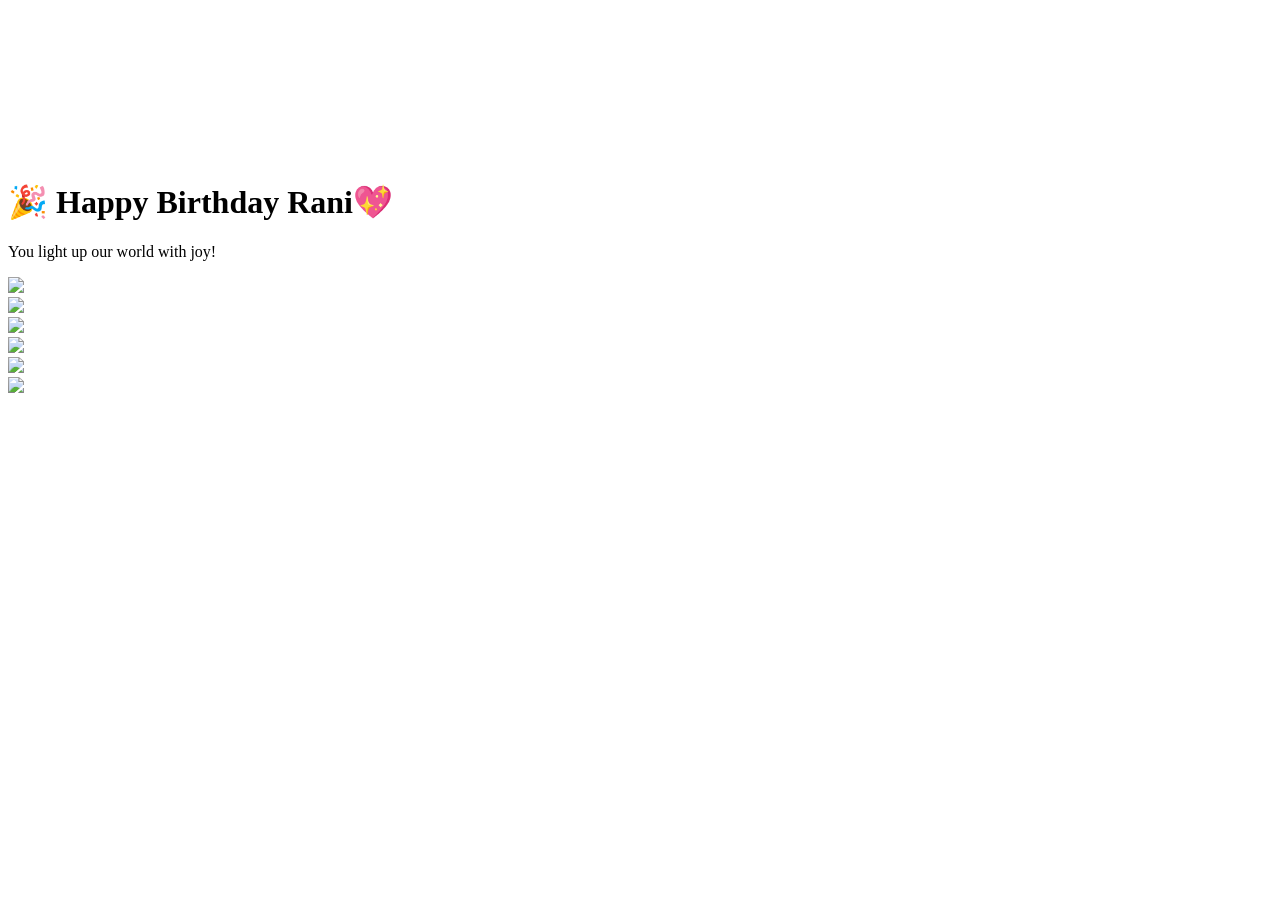
==== index.html @ 663212c4 "Create index.html" ====
<!DOCTYPE html>
<html lang="en">

<head>
  <meta charset="UTF-8" />
  <title>Happy Birthday Rani 🎂</title>
  <link rel="stylesheet" href="style.css" />
</head>

<body>
  <canvas id="confetti-canvas"></canvas>
  <div id="bg-layer"></div>

  <div class="birthday-banner">
    <h1>🎉 Happy Birthday Rani💖</h1>
    <p>You light up our world with joy!</p>
  </div>

  <div class="scene" id="scene">
    <div class="cube" id="cube">
      <div class="face front"><img src="images/image1.jpg" /></div>
      <div class="face back"><img src="images/image2.jpg" /></div>
      <div class="face right"><img src="images/image3.jpg" /></div>
      <div class="face left"><img src="images/image4.jpg" /></div>
      <div class="face top"><img src="images/image5.jpg" /></div>
      <div class="face bottom"><img src="images/image6.jpg" /></div>
    </div>
  </div>

  <script src="script.js"></script>
</body>

</html>
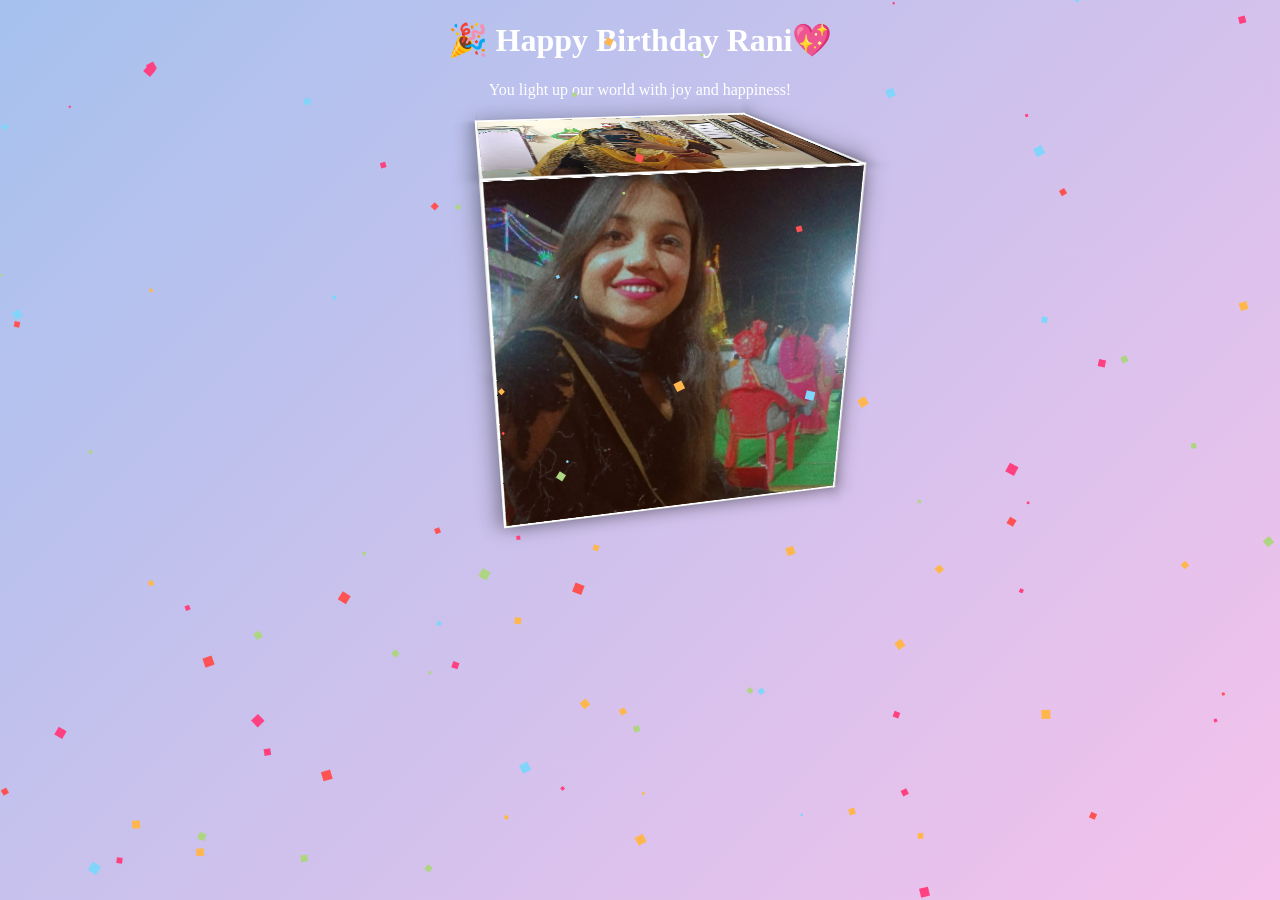
==== commit a63ccb98: "css changes" ====
--- a/index.html
+++ b/index.html
@@ -13,7 +13,7 @@
 
   <div class="birthday-banner">
     <h1>🎉 Happy Birthday Rani💖</h1>
-    <p>You light up our world with joy!</p>
+    <p>You light up our world with joy and happiness!</p>
   </div>
 
   <div class="scene" id="scene">
--- a/style.css
+++ b/style.css
@@ -0,0 +1,149 @@
+body {
+  margin: 0;
+  padding: 0;
+  overflow: hidden;
+  font-family: 'Comic Sans MS', cursive;
+  color: #fff;
+  text-align: center;
+  background: linear-gradient(-45deg, #ff9a9e, #fad0c4, #fbc2eb, #a6c1ee);
+  background-size: 400% 400%;
+  /* animation: gradientMove 15s ease infinite; */
+}
+
+@keyframes gradientMove {
+  0% {
+    background-position: 0% 50%;
+  }
+
+  50% {
+    background-position: 100% 50%;
+  }
+
+  100% {
+    background-position: 0% 50%;
+  }
+}
+
+.birthday-banner {
+  margin: 20px auto;
+  color: #fff;
+  animation: fadeIn 2s ease;
+}
+
+.scene {
+  width: 300px;
+  height: 300px;
+  margin: 40px auto;
+  perspective: 800px;
+  cursor: grab;
+}
+
+.cube {
+  width: 100%;
+  height: 100%;
+  position: relative;
+  transform-style: preserve-3d;
+  transition: none;
+  /* no snapping — just smooth JS rotation */
+}
+
+
+.face {
+  position: absolute;
+  width: 300px;
+  height: 300px;
+  border: 2px solid #fff;
+  background: #fff;
+  box-shadow: 0 0 20px rgba(0, 0, 0, 0.3);
+}
+
+.face img {
+  width: 100%;
+  height: 100%;
+  object-fit: cover;
+}
+
+.front {
+  transform: rotateY(0deg) translateZ(150px);
+}
+
+.back {
+  transform: rotateY(180deg) translateZ(150px);
+}
+
+.right {
+  transform: rotateY(90deg) translateZ(150px);
+}
+
+.left {
+  transform: rotateY(-90deg) translateZ(150px);
+}
+
+.top {
+  transform: rotateX(90deg) translateZ(150px);
+}
+
+.bottom {
+  transform: rotateX(-90deg) translateZ(150px);
+}
+
+#confetti-canvas {
+  position: fixed;
+  top: 0;
+  left: 0;
+  pointer-events: none;
+  width: 100%;
+  height: 100%;
+  z-index: 999;
+}
+
+
+@keyframes fadeIn {
+  from {
+    opacity: 0;
+    transform: translateY(-20px);
+  }
+
+  to {
+    opacity: 1;
+    transform: translateY(0);
+  }
+}
+
+@keyframes spin {
+  from {
+    transform: rotateX(-20deg) rotateY(0deg);
+  }
+
+  to {
+    transform: rotateX(-20deg) rotateY(360deg);
+  }
+}
+
+#bg-layer {
+  position: fixed;
+  top: 0;
+  left: 0;
+  z-index: -1;
+  width: 100%;
+  height: 100%;
+  background-size: cover;
+  background-position: center;
+  transition: background-image 1s ease-in-out;
+  animation: zoomIn 10s ease-in-out infinite;
+  filter: brightness(0.8);
+}
+
+@keyframes zoomIn {
+  0% {
+    transform: scale(1);
+  }
+
+  50% {
+    transform: scale(1.05);
+  }
+
+  100% {
+    transform: scale(1);
+  }
+}
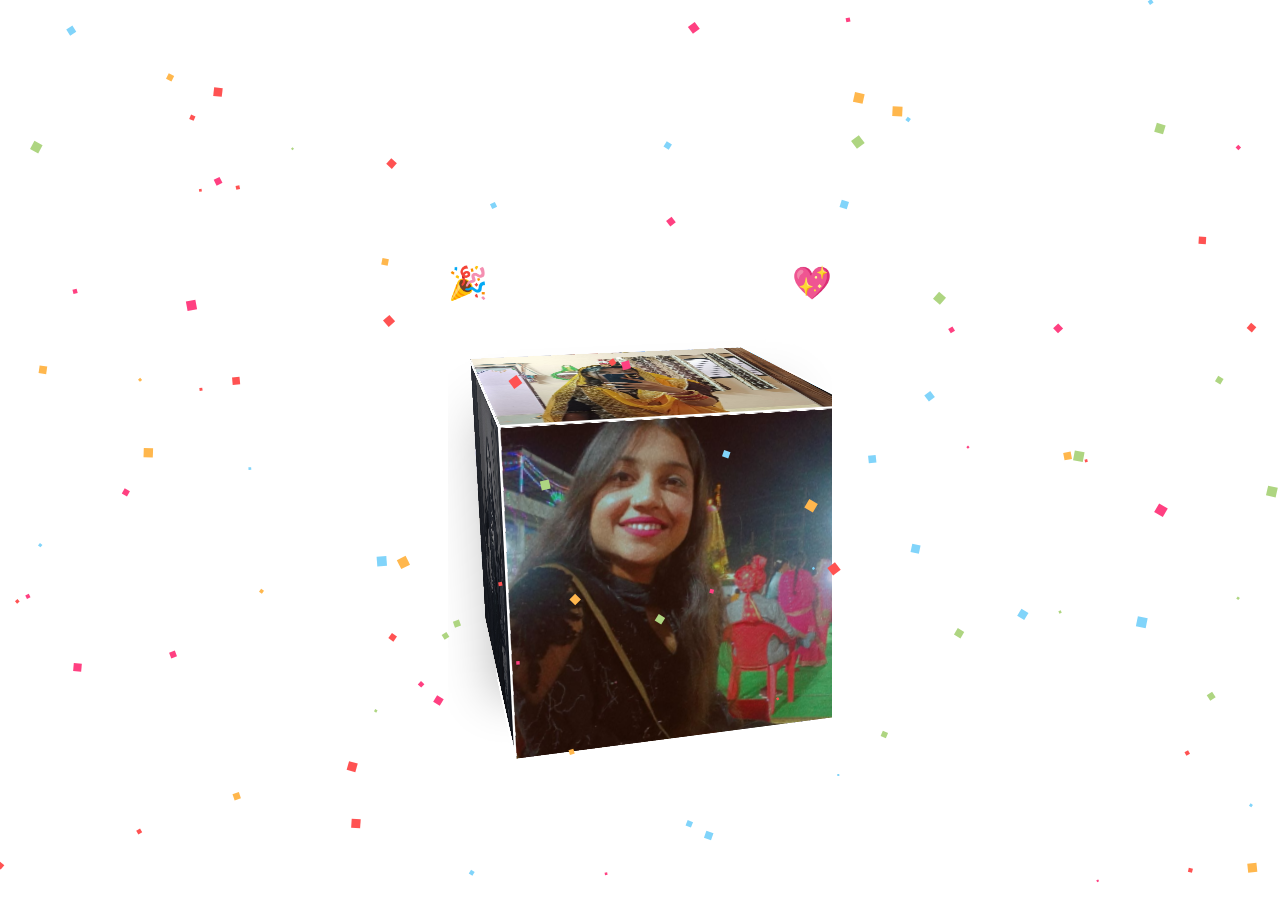
==== commit b7d9ef04: "css changed" ====
--- a/index.html
+++ b/index.html
@@ -2,6 +2,7 @@
 <html lang="en">
 
 <head>
+  <meta name="viewport" content="width=device-width, initial-scale=1.0">
   <meta charset="UTF-8" />
   <title>Happy Birthday Rani 🎂</title>
   <link rel="stylesheet" href="style.css" />
--- a/style.css
+++ b/style.css
@@ -1,60 +1,48 @@
-body {
+/* ========== Global Styles ========== */
+html, body {
   margin: 0;
   padding: 0;
+  height: 100%;
   overflow: hidden;
   font-family: 'Comic Sans MS', cursive;
   color: #fff;
   text-align: center;
-  background: linear-gradient(-45deg, #ff9a9e, #fad0c4, #fbc2eb, #a6c1ee);
-  background-size: 400% 400%;
-  /* animation: gradientMove 15s ease infinite; */
+  /* ❌ REMOVE or COMMENT THIS OUT ↓ */
+  /* background: linear-gradient(-45deg, #ff9a9e, #fad0c4, #fbc2eb, #a6c1ee);
+     background-size: 400% 400%; */
+  display: flex;
+  flex-direction: column;
+  align-items: center;
+  justify-content: center;
 }
 
-@keyframes gradientMove {
-  0% {
-    background-position: 0% 50%;
-  }
 
-  50% {
-    background-position: 100% 50%;
-  }
-
-  100% {
-    background-position: 0% 50%;
-  }
+/* ========== Scene (Centers the Cube) ========== */
+.scene {
+  perspective: 1000px;
+  display: flex;
+  align-items: center;
+  justify-content: center;
 }
 
-.birthday-banner {
-  margin: 20px auto;
-  color: #fff;
-  animation: fadeIn 2s ease;
-}
-
-.scene {
+/* ========== Cube ========== */
+.cube {
   width: 300px;
   height: 300px;
-  margin: 40px auto;
-  perspective: 800px;
-  cursor: grab;
-}
-
-.cube {
-  width: 100%;
-  height: 100%;
   position: relative;
   transform-style: preserve-3d;
   transition: none;
-  /* no snapping — just smooth JS rotation */
+  box-shadow: 0 25px 50px rgba(0, 0, 0, 0.3); /* Shadow around cube */
 }
 
-
+/* ========== Cube Faces ========== */
 .face {
   position: absolute;
   width: 300px;
   height: 300px;
   border: 2px solid #fff;
   background: #fff;
-  box-shadow: 0 0 20px rgba(0, 0, 0, 0.3);
+  box-shadow: inset 0 0 10px rgba(0,0,0,0.2); /* Inner depth on faces */
 }
 
 .face img {
@@ -63,30 +51,42 @@
   object-fit: cover;
 }
 
-.front {
-  transform: rotateY(0deg) translateZ(150px);
+/* ========== 3D Transforms for Cube Faces ========== */
+.front  { transform: rotateY(0deg) translateZ(150px); }
+.back   { transform: rotateY(180deg) translateZ(150px); }
+.right  { transform: rotateY(90deg) translateZ(150px); }
+.left   { transform: rotateY(-90deg) translateZ(150px); }
+.top    { transform: rotateX(90deg) translateZ(150px); }
+.bottom { transform: rotateX(-90deg) translateZ(150px); }
+
+/* ========== Responsive Mobile Cube ========== */
+@media (max-width: 600px) {
+  .cube {
+    width: 200px;
+    height: 200px;
+  }
+
+  .face {
+    width: 200px;
+    height: 200px;
+  }
+
+  .front  { transform: rotateY(0deg) translateZ(100px); }
+  .back   { transform: rotateY(180deg) translateZ(100px); }
+  .right  { transform: rotateY(90deg) translateZ(100px); }
+  .left   { transform: rotateY(-90deg) translateZ(100px); }
+  .top    { transform: rotateX(90deg) translateZ(100px); }
+  .bottom { transform: rotateX(-90deg) translateZ(100px); }
 }
 
-.back {
-  transform: rotateY(180deg) translateZ(150px);
+/* ========== Birthday Banner ========== */
+.birthday-banner {
+  margin: 20px auto;
+  color: #fff;
+  animation: fadeIn 2s ease;
 }
 
-.right {
-  transform: rotateY(90deg) translateZ(150px);
-}
-
-.left {
-  transform: rotateY(-90deg) translateZ(150px);
-}
-
-.top {
-  transform: rotateX(90deg) translateZ(150px);
-}
-
-.bottom {
-  transform: rotateX(-90deg) translateZ(150px);
-}
-
+/* ========== Confetti ========== */
 #confetti-canvas {
   position: fixed;
   top: 0;
@@ -97,29 +97,7 @@
   z-index: 999;
 }
 
-
-@keyframes fadeIn {
-  from {
-    opacity: 0;
-    transform: translateY(-20px);
-  }
-
-  to {
-    opacity: 1;
-    transform: translateY(0);
-  }
-}
-
-@keyframes spin {
-  from {
-    transform: rotateX(-20deg) rotateY(0deg);
-  }
-
-  to {
-    transform: rotateX(-20deg) rotateY(360deg);
-  }
-}
-
+/* ========== Background Image Layer ========== */
 #bg-layer {
   position: fixed;
   top: 0;
@@ -134,16 +112,25 @@
   filter: brightness(0.8);
 }
 
+/* ========== Animations ========== */
+@keyframes gradientMove {
+  0%   { background-position: 0% 50%; }
+  50%  { background-position: 100% 50%; }
+  100% { background-position: 0% 50%; }
+}
+
+@keyframes fadeIn {
+  from { opacity: 0; transform: translateY(-20px); }
+  to   { opacity: 1; transform: translateY(0); }
+}
+
+@keyframes spin {
+  from { transform: rotateX(-20deg) rotateY(0deg); }
+  to   { transform: rotateX(-20deg) rotateY(360deg); }
+}
+
 @keyframes zoomIn {
-  0% {
-    transform: scale(1);
-  }
-
-  50% {
-    transform: scale(1.05);
-  }
-
-  100% {
-    transform: scale(1);
-  }
-}+  0%   { transform: scale(1); }
+  50%  { transform: scale(1.05); }
+  100% { transform: scale(1); }
+}
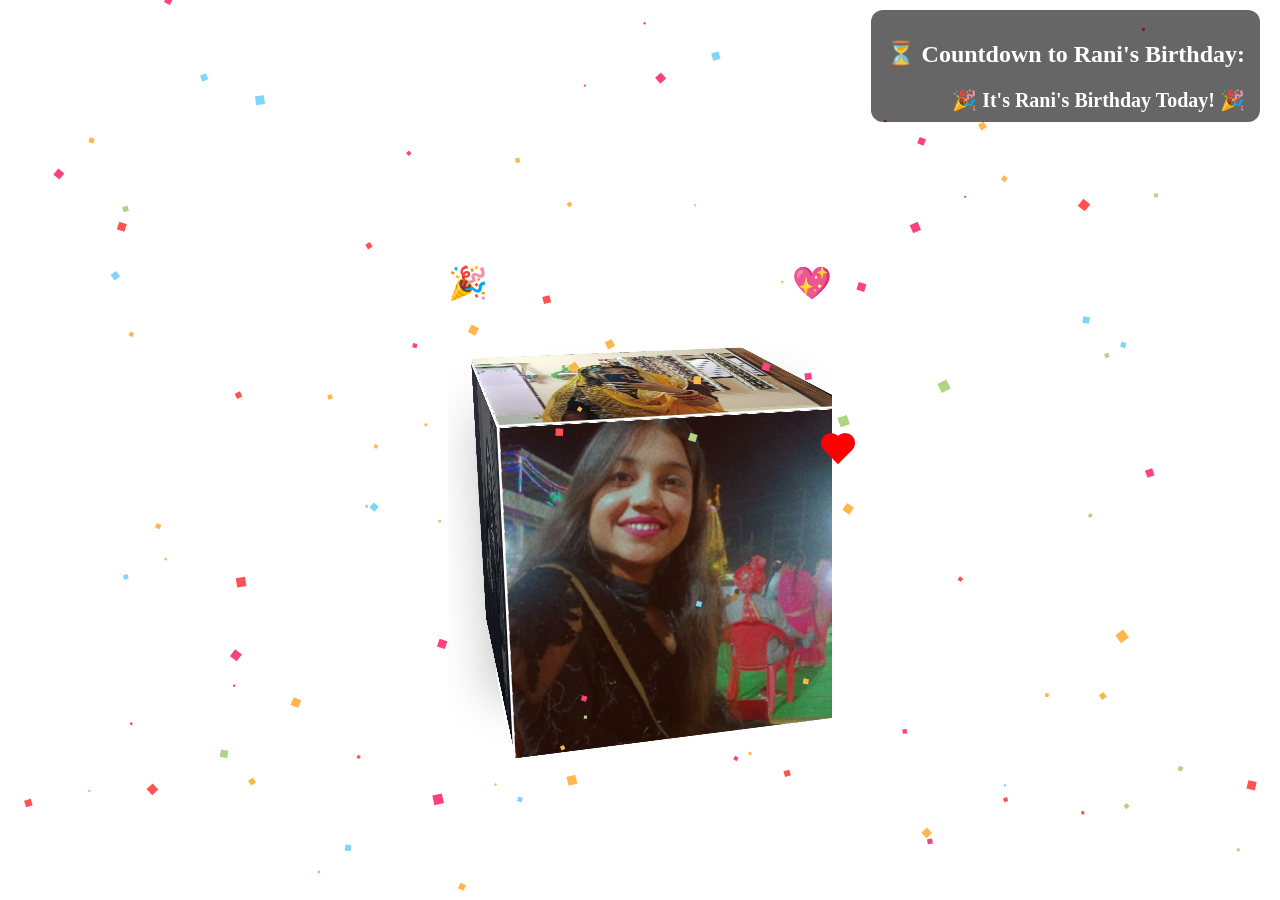
==== commit de871227: "added count down timer" ====
--- a/index.html
+++ b/index.html
@@ -1,22 +1,28 @@
 <!DOCTYPE html>
 <html lang="en">
-
 <head>
   <meta name="viewport" content="width=device-width, initial-scale=1.0">
   <meta charset="UTF-8" />
   <title>Happy Birthday Rani 🎂</title>
   <link rel="stylesheet" href="style.css" />
 </head>
-
 <body>
   <canvas id="confetti-canvas"></canvas>
   <div id="bg-layer"></div>
 
+  <!-- Countdown Timer -->
+  <div class="countdown">
+    <h2>⏳ Countdown to Rani's Birthday:</h2>
+    <div id="timer">Loading...</div>
+  </div>
+
+  <!-- Birthday Banner -->
   <div class="birthday-banner">
     <h1>🎉 Happy Birthday Rani💖</h1>
     <p>You light up our world with joy and happiness!</p>
   </div>
 
+  <!-- 3D Cube -->
   <div class="scene" id="scene">
     <div class="cube" id="cube">
       <div class="face front"><img src="images/image1.jpg" /></div>
@@ -30,5 +36,4 @@
 
   <script src="script.js"></script>
 </body>
-
 </html>
--- a/style.css
+++ b/style.css
@@ -134,3 +134,94 @@
   50%  { transform: scale(1.05); }
   100% { transform: scale(1); }
 }
+
+/* ========== Countdown Timer ========== */
+.countdown {
+  position: absolute;
+  top: 20px;
+  right: 20px;
+  background: rgba(0, 0, 0, 0.5);
+  padding: 12px 20px;
+  border-radius: 12px;
+  box-shadow: 0 0 10px rgba(255, 255, 255, 0.2);
+  color: #fff;
+  font-size: 18px;
+  animation: fadeIn 1.5s ease;
+  z-index: 1000;
+}
+#timer {
+  font-size: 24px;
+  font-weight: bold;
+}
+
+/* ========== Floating Hearts ========== */
+.heart {
+  position: fixed;
+  width: 20px;
+  height: 20px;
+  background: red;
+  transform: rotate(45deg);
+  animation: floatUp 6s linear infinite;
+  z-index: 999;
+}
+
+.heart::before,
+.heart::after {
+  content: "";
+  position: absolute;
+  width: 20px;
+  height: 20px;
+  background: red;
+  border-radius: 50%;
+}
+.heart::before {
+  top: -10px;
+  left: 0;
+}
+.heart::after {
+  left: -10px;
+  top: 0;
+}
+
+@keyframes floatUp {
+  0%   { bottom: -20px; opacity: 1; }
+  100% { bottom: 100%; opacity: 0; }
+}
+
+/* ========== Countdown Timer (Responsive) ========== */
+.countdown {
+  position: absolute;
+  top: 10px;
+  right: 20px;
+  background: rgba(0, 0, 0, 0.6);
+  padding: 10px 15px;
+  border-radius: 12px;
+  box-shadow: 0 0 10px rgba(255, 255, 255, 0.2);
+  color: #fff;
+  font-size: 16px;
+  text-align: right;
+  z-index: 1000;
+}
+
+#timer {
+  font-size: 20px;
+  font-weight: bold;
+}
+
+/* Responsive for small devices */
+@media (max-width: 768px) {
+  .countdown {
+    position: static;
+    margin: 10px auto;
+    text-align: center;
+    font-size: 14px;
+  }
+
+  #timer {
+    font-size: 18px;
+  }
+}
+
+
+
+
